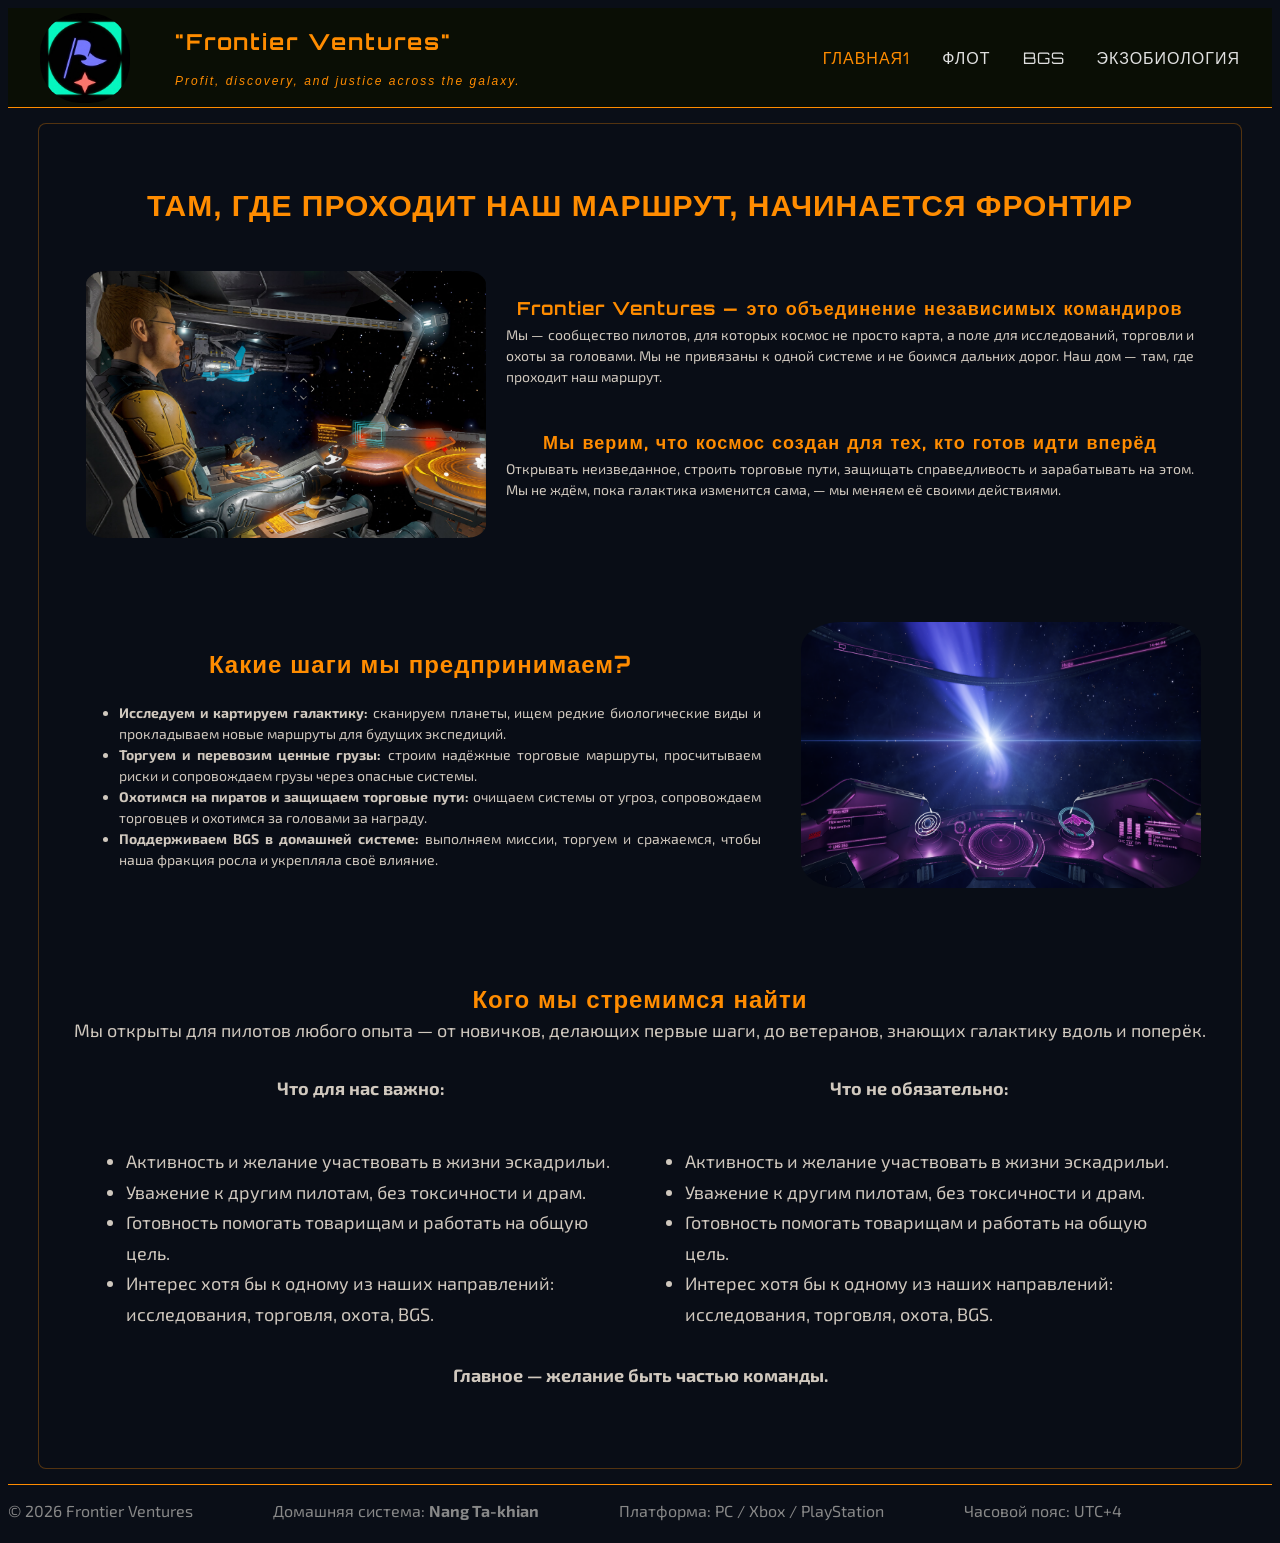
==== index.html @ 81ed52bd "Re" ====
<!DOCTYPE html>
<html lang="ru"> 
        
    <head>
        <meta charset="UTF-8">
        <meta name="viewport" content="width=device-width, initial-scale=1.0">
        <title>Эскадрилия "Frontier Ventures"</title>
        <link rel="stylesheet" href="/css/style.css">
        <!--Подключение шрифтов Exo 2 и Oxanium с Google Fonts-->
        <link rel="preconnect" href="https://fonts.googleapis.com">
        <link rel="preconnect" href="https://fonts.gstatic.com" crossorigin>
        <link rel="stylesheet" href="https://fonts.googleapis.com/css2?family=Exo+2:wght@400;600&family=Orbitron:wght@400;700&display=swap">
    </head>

    <body class="back_color_main">

        <!-- ШАПКА -->
        <header class="header"> 
            <div class="logo">     
                <img class="logo-img" src="/img/icon.jpg" alt="Лого">
                <div class="Mottos_structure">
                    <span class="title_logo_text"><b>"Frontier Ventures"</b></span><br> 
                    <span class="title_logo_subtext"><i>Profit, discovery, and justice across the galaxy.</i></span>
                </div>    
            </div>
             <nav class="nav">
                <a href="#" class="nav-link active">Главная1</a>
                <a href="#" class="nav-link">Флот</a>
                <a href="#" class="nav-link">BGS</a>
                <a href="/researches.html" class="nav-link">Экзобиология</a>
            </nav>
        </header>

        <!-- КОНТЕНТ -->
        <main class="Structure">
             <article class="article">
                <h1 aligh="center">ТАМ, ГДЕ ПРОХОДИТ НАШ МАРШРУТ, НАЧИНАЕТСЯ ФРОНТИР</h1>
                

                <!-- 1. О нас -->
                <div class="container2">
                    <img class="cont_img_size1" src="/img/img1.jpg" alt="Изображение">
                    <div class="text_block">
                        <h3 class="title_main">Frontier Ventures — это объединение независимых командиров</h3>
                        <p class="subtitle_main">Мы — сообщество пилотов, для которых космос не просто карта, а поле для исследований, торговли и охоты за головами. Мы не привязаны к одной системе и не боимся дальних дорог. Наш дом — там, где проходит наш маршрут.</p>
                        <h3 class="title_main">Мы верим, что космос создан для тех, кто готов идти вперёд</h3>
                        <p class="subtitle_main">Открывать неизведанное, строить торговые пути, защищать справедливость и зарабатывать на этом. Мы не ждём, пока галактика изменится сама, — мы меняем её своими действиями.</p>
                    </div>    
                </div> <br> <br>

                <!-- 2. Чем занимаемся -->
                 <div class="container3">
                    <div class="text_block">
                        <h2 class="title_main">Какие шаги мы предпринимаем?</h2>
                        <ul>
                            <li class="subtitle_main"><b>Исследуем и картируем галактику:</b> сканируем планеты, ищем редкие биологические виды и прокладываем новые маршруты для будущих экспедиций.</li>
                            <li class="subtitle_main"><b>Торгуем и перевозим ценные грузы:</b> строим надёжные торговые маршруты, просчитываем риски и сопровождаем грузы через опасные системы.</li>
                            <li class="subtitle_main"><b>Охотимся на пиратов и защищаем торговые пути:</b> очищаем системы от угроз, сопровождаем торговцев и охотимся за головами за награду.</li>
                            <li class="subtitle_main"><b>Поддерживаем BGS в домашней системе:</b> выполняем миссии, торгуем и сражаемся, чтобы наша фракция росла и укрепляла своё влияние.</li>
                        </ul>
                    </div>
                    <img class="cont_img_size2" src="/img/img2.png" alt="Изображение">
                </div> <br> <br>

                <!-- 3. Кого мы ищем -->
                <h2 class="title_main">Кого мы стремимся найти</h2>
                <p class="title_main">Мы открыты для пилотов любого опыта — от новичков, делающих первые шаги, до ветеранов, знающих галактику вдоль и поперёк.</p>
                <div class="container4">
                    <div class="text_block2">
                        <p class="title_main"><b>Что для нас важно:</b></p>
                        <ul>
                            <li>Активность и желание участвовать в жизни эскадрильи.</li>
                            <li>Уважение к другим пилотам, без токсичности и драм.</li>
                            <li>Готовность помогать товарищам и работать на общую цель.</li>
                            <li>Интерес хотя бы к одному из наших направлений: исследования, торговля, охота, BGS.</li>
                        </ul>
                    </div>
                    <div class="text_block2">    
                        <p class="title_main"><b>Что не обязательно:</b></p>
                        <ul>
                            <li>Активность и желание участвовать в жизни эскадрильи.</li>
                            <li>Уважение к другим пилотам, без токсичности и драм.</li>
                            <li>Готовность помогать товарищам и работать на общую цель.</li>
                            <li>Интерес хотя бы к одному из наших направлений: исследования, торговля, охота, BGS.</li>
                        </ul>
                    </div>    
                </div> 
                <p class="title_main"><b>Главное — желание быть частью команды.</b></p> <br>


                <!-- 4. Домашняя система -->

            </article>
        </main>

        <!-- ПОДВАЛ -->
        <footer class="back_color_footer"> 
            <div class="footer_text_box"> 
                <p>© 2026 Frontier Ventures</p>
                <p>Домашняя система: <strong>Nang Ta-khian</strong></p>
                <p>Платформа: PC / Xbox / PlayStation</p>
                <p>Часовой пояс: UTC+4</p>
            </div>
        </footer>

    </body>

</html>
---- css/style.css ----
/* Основной фон + Если слитает картинка будет запасная заливка */
.back_color_main {
    min-height: 100vh;
    display: flex;
    flex-direction: column;
    background-color: #0a0e17;
    background-image: url(img/cosmos.webp);
    background-repeat: no-repeat;
    background-position:center;
    background-attachment: fixed;
    background-size: cover;
    color: #d0c8be;
    font-family: 'Exo 2', sans-serif;
}

/* -------------------------------- ШАПКА -------------------------------- */

.header {
    width: 100%;      
    height: 100px;
    border-bottom: 1px solid #ff8c00;
    display: flex; /* Работа с расположением блоков*/
    align-items: center; /* Работа с flex. Расположение блока относительно его границ*/
    background: #0a0e05;
    box-sizing: border-box;
    padding: 0 32px; /* внутр. отступы*/
    justify-content: space-between;
}

/* Тут начинается лого в шапке */

.logo {
    display: flex;
    align-items: center;      /* вертикальное центрирование */
    gap: 15px;
}

.logo-img {
    width: 90px;
    height: 90px;
    object-fit: cover;        /* чтобы не плющилось */
    border-radius: 45%;       /* округление*/
}

.title_logo_text {
    font-size: 22px;
    color: #ff8c00;
    letter-spacing: 2px;
    font-family: 'Orbitron', sans-serif;
    
}

.title_logo_subtext {
    font-size: 12px;
    color: #ff8c00;
    letter-spacing: 2px;
    font-family: 'Exo', sans-serif;
}

.Mottos_structure {
    display: flex;
    flex-direction: column;
    padding: 15px 30px;

}

/* Тут заканчивается лого в шапке */

/* Тут начинается навигационное меню в шапке */

.nav {
    display: flex;
    gap: 32px;
}

.nav-link {
    color: #e0e0e0;
    text-decoration: none;
    font-size: 16px;
    letter-spacing: 1px;
    text-transform: uppercase;
    padding: 8px 0;
    position: relative;
    transition: color 0.2s;
    font-family: 'Orbitron', sans-serif;
}

.nav-link::after {
    content: "";
    position: absolute;
    left: 0;
    bottom: 0;
    width: 0;
    height: 2px;
    background: #ff8c00;
    transition: width 0.3s;
}

.nav-link:hover {
    color: #ff8c00;
}

.nav-link:hover::after {
    width: 100%;    
}

/* Активная вкладка */
.nav-link.active {
    color: #ff8c00;
}

/* Тут заканчивается навигационное меню в шапке */

/* -------------------------------- MAIN --------------------------------*/

/* установка структуры main */
.Structure {
    max-width: 1400px;
    margin: 0 auto;          /* центрирует */
    padding: 15px 30px;
    flex: 1;
}

.container2{
    height: 300;;
    display: flex;
    padding: 15px;
    gap: 10px 20px;
} 

.container3{
    height: 300;
    display: flex;
    justify-content: flex-end;
    padding: 8px;
    gap: 40px;
}

.container4{
    height: 300;;
    display: flex;
    padding: 15px;
    gap: 10px;
} 

.cont_img_size1{
    width: 400px;
    height: auto;
    flex-shrink: 0;
    border-radius: 5%;
}

.cont_img_size2{
    width: 400px;
    height: auto;
    flex-shrink: 0; /* значение 0 не дает сжимать изображение*/
    border-radius: 10%;
}

.text_block {
    display: flex;
    flex-direction: column;   
    gap: 2px;
}

.text_block2 {
    display: flex;
    flex-direction: column;   
    gap: 10px;
}

/* -------------------------------- ПОДВАЛ -------------------------------- */

.back_color_footer {
    width: 100%;      
    height: 50px;
    background: #0a0e17;
    border-top: 1px solid #ff8c00;
    color: #888;
}

.footer_text_box {
    display: flex;
    gap: 80px;
}

/* -------------------------------- БУКВЫ И ШРИФТЫ -------------------------------- */

.title_main {
    margin: 0;
    line-height: 1.5;
    text-align: center;
}

.subtitle_main {
    font-size: 14px;
    margin: 0;
    line-height: 1.5;
    text-align: justify;
}

.subtitle_main_large {
    font-size: 16px;
    margin: 0;
    line-height: 1.15;
    text-align: justify;
}

.article {
    background: rgba(10, 14, 23, 0.75);
    border: 1px solid rgba(255, 140, 0, 0.3);
    border-radius: 8px;
    padding: 32px;
    line-height: 1.7;
    font-size: 18px;
}

.article p {
    margin-bottom: 16px;
}

.article h2 {
    font-family: 'Orbitron', sans-serif;
    color: #ff8c00;
    margin-top: 24px;
    font-size: 24px;
    letter-spacing: 1px;
}

.article h3 {
    font-family: 'Orbitron', sans-serif;
    color: #ff8c00;
    margin-top: 24px;
    font-size: 18px;
    letter-spacing: 1px;
}

.article h1 {
    font-family: 'Exo', sans-serif;
    color: #ff8c00;
    margin-top: 24px;
    font-size: 30px;
    letter-spacing: 1px;
    text-align: center;
}
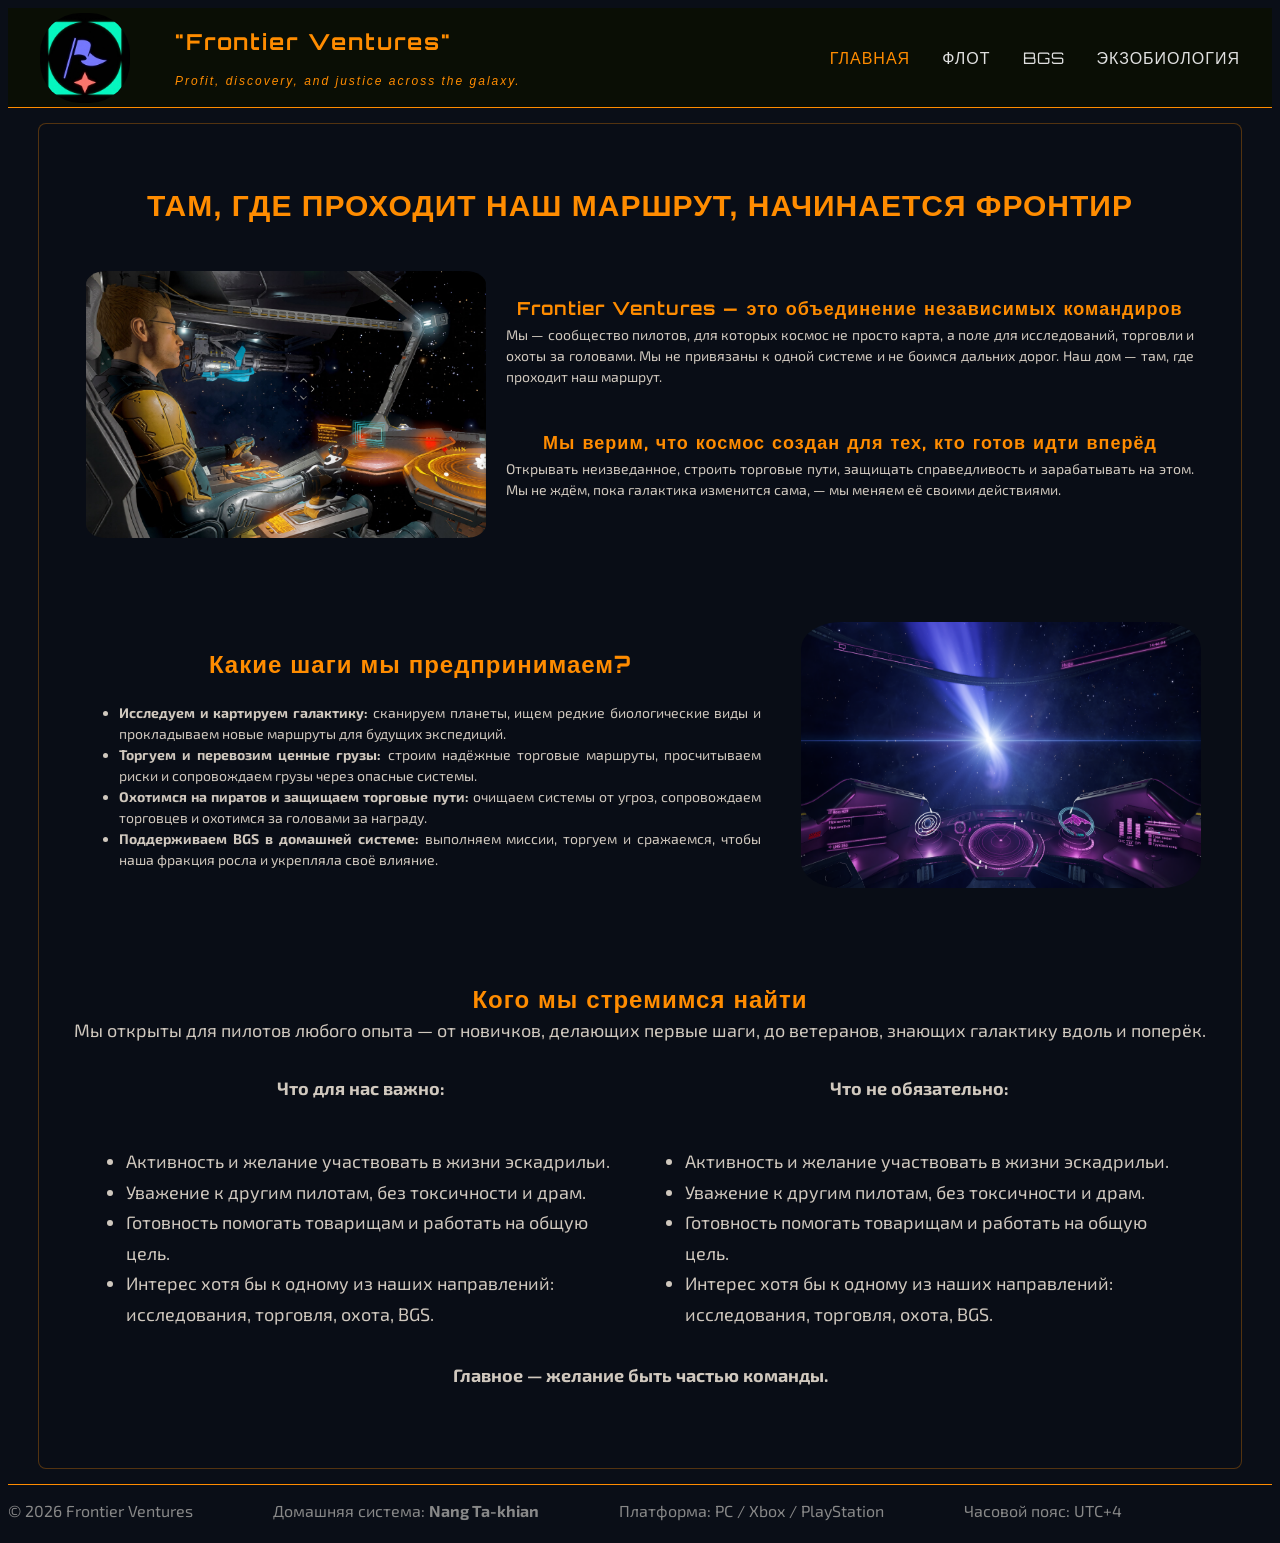
==== commit dd7a5add: "Re" ====
--- a/index.html
+++ b/index.html
@@ -5,7 +5,7 @@
         <meta charset="UTF-8">
         <meta name="viewport" content="width=device-width, initial-scale=1.0">
         <title>Эскадрилия "Frontier Ventures"</title>
-        <link rel="stylesheet" href="/css/style.css">
+        <link rel="stylesheet" href="css/style.css">
         <!--Подключение шрифтов Exo 2 и Oxanium с Google Fonts-->
         <link rel="preconnect" href="https://fonts.googleapis.com">
         <link rel="preconnect" href="https://fonts.gstatic.com" crossorigin>
@@ -17,17 +17,17 @@
         <!-- ШАПКА -->
         <header class="header"> 
             <div class="logo">     
-                <img class="logo-img" src="/img/icon.jpg" alt="Лого">
+                <img class="logo-img" src="img/icon.jpg" alt="Лого">
                 <div class="Mottos_structure">
                     <span class="title_logo_text"><b>"Frontier Ventures"</b></span><br> 
                     <span class="title_logo_subtext"><i>Profit, discovery, and justice across the galaxy.</i></span>
                 </div>    
             </div>
              <nav class="nav">
-                <a href="#" class="nav-link active">Главная1</a>
+                <a href="#" class="nav-link active">Главная</a>
                 <a href="#" class="nav-link">Флот</a>
                 <a href="#" class="nav-link">BGS</a>
-                <a href="/researches.html" class="nav-link">Экзобиология</a>
+                <a href="researches.html" class="nav-link">Экзобиология</a>
             </nav>
         </header>
 
@@ -39,7 +39,7 @@
 
                 <!-- 1. О нас -->
                 <div class="container2">
-                    <img class="cont_img_size1" src="/img/img1.jpg" alt="Изображение">
+                    <img class="cont_img_size1" src="img/img1.jpg" alt="Изображение">
                     <div class="text_block">
                         <h3 class="title_main">Frontier Ventures — это объединение независимых командиров</h3>
                         <p class="subtitle_main">Мы — сообщество пилотов, для которых космос не просто карта, а поле для исследований, торговли и охоты за головами. Мы не привязаны к одной системе и не боимся дальних дорог. Наш дом — там, где проходит наш маршрут.</p>
@@ -59,7 +59,7 @@
                             <li class="subtitle_main"><b>Поддерживаем BGS в домашней системе:</b> выполняем миссии, торгуем и сражаемся, чтобы наша фракция росла и укрепляла своё влияние.</li>
                         </ul>
                     </div>
-                    <img class="cont_img_size2" src="/img/img2.png" alt="Изображение">
+                    <img class="cont_img_size2" src="img/img2.png" alt="Изображение">
                 </div> <br> <br>
 
                 <!-- 3. Кого мы ищем -->
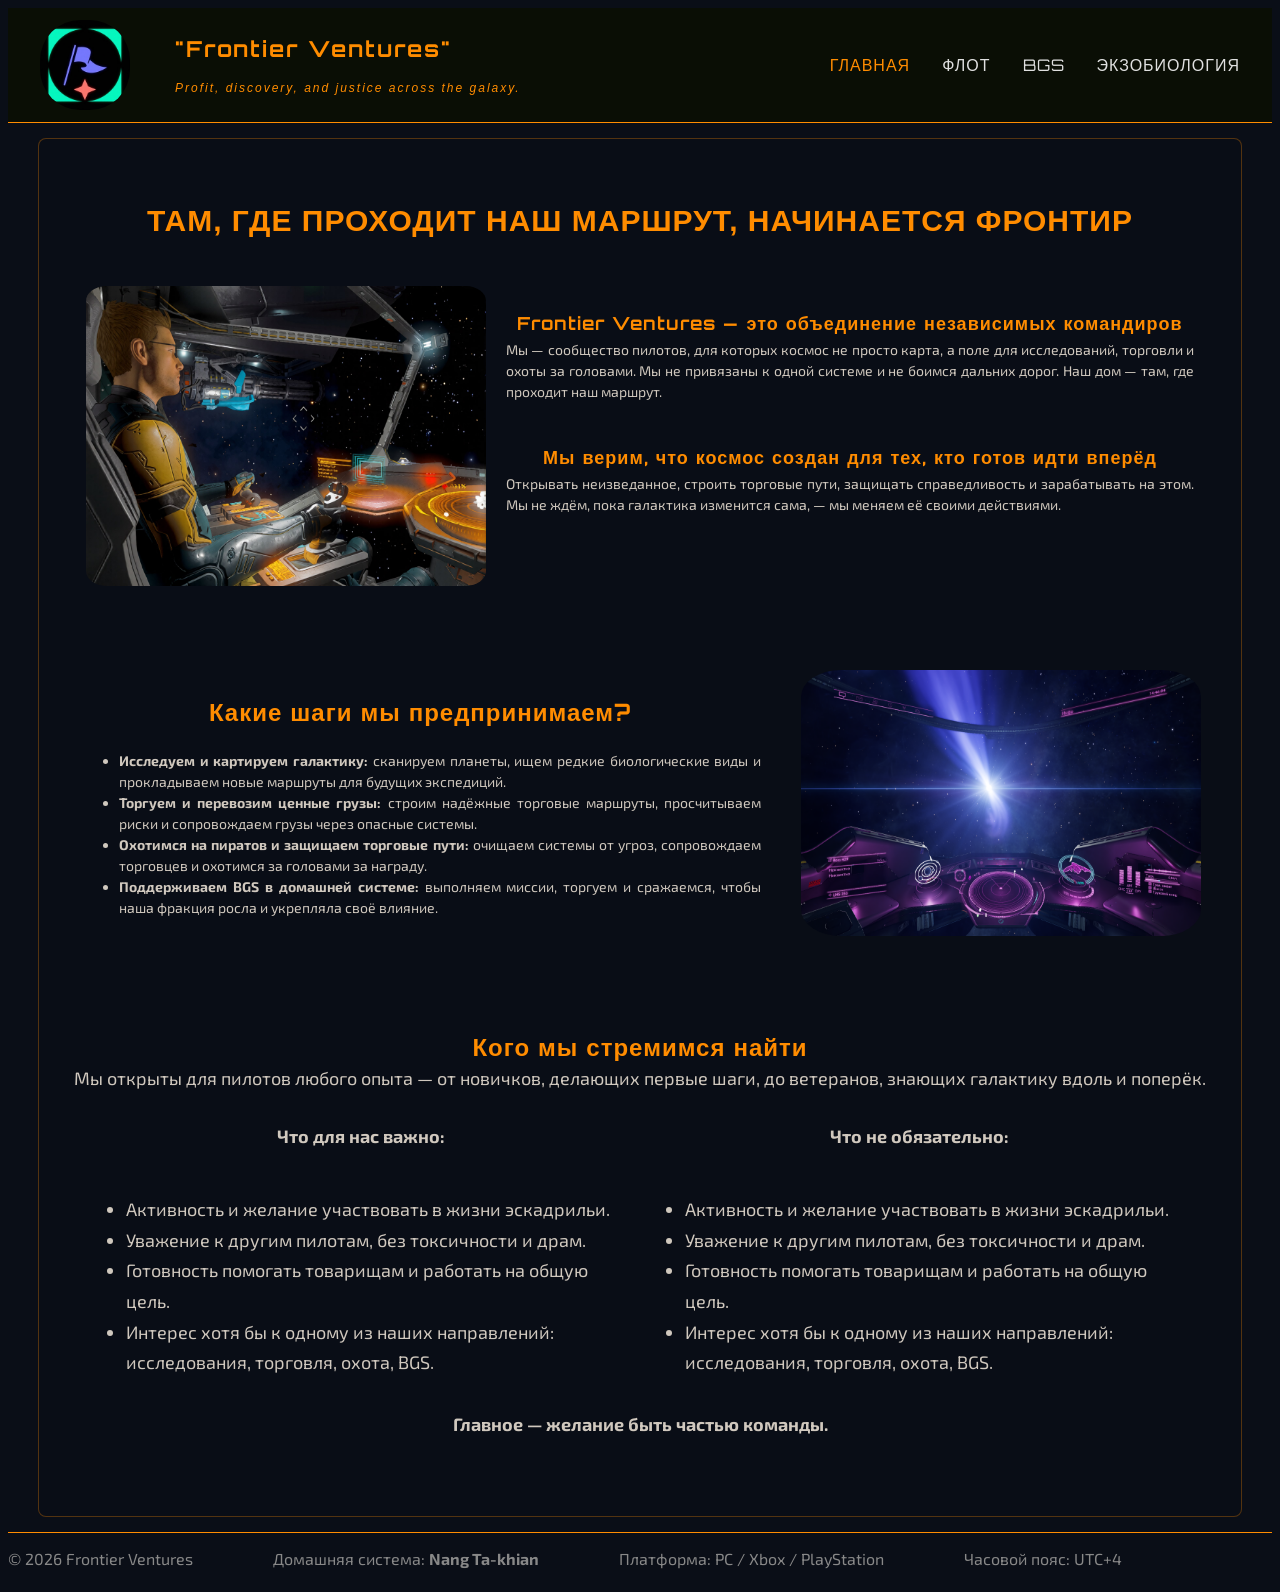
==== commit b97976b3: "Re1" ====
--- a/index.html
+++ b/index.html
@@ -34,7 +34,7 @@
         <!-- КОНТЕНТ -->
         <main class="Structure">
              <article class="article">
-                <h1 aligh="center">ТАМ, ГДЕ ПРОХОДИТ НАШ МАРШРУТ, НАЧИНАЕТСЯ ФРОНТИР</h1>
+                <h1>ТАМ, ГДЕ ПРОХОДИТ НАШ МАРШРУТ, НАЧИНАЕТСЯ ФРОНТИР</h1>
                 
 
                 <!-- 1. О нас -->
--- a/css/style.css
+++ b/css/style.css
@@ -17,13 +17,13 @@
 
 .header {
     width: 100%;      
-    height: 100px;
+    min-height: 100px;
     border-bottom: 1px solid #ff8c00;
     display: flex; /* Работа с расположением блоков*/
     align-items: center; /* Работа с flex. Расположение блока относительно его границ*/
     background: #0a0e05;
     box-sizing: border-box;
-    padding: 0 32px; /* внутр. отступы*/
+    padding: 12px 32px; /* внутр. отступы*/
     justify-content: space-between;
 }
 
@@ -71,6 +71,7 @@
 .nav {
     display: flex;
     gap: 32px;
+    flex-wrap: wrap
 }
 
 .nav-link {
@@ -122,7 +123,7 @@
 }
 
 .container2{
-    height: 300;;
+    min-height: 300px;
     display: flex;
     padding: 15px;
     gap: 10px 20px;
@@ -144,9 +145,9 @@
 } 
 
 .cont_img_size1{
-    width: 400px;
+    max-width: 400px;
+    width: 100%;
     height: auto;
-    flex-shrink: 0;
     border-radius: 5%;
 }
 
@@ -173,7 +174,7 @@
 
 .back_color_footer {
     width: 100%;      
-    height: 50px;
+    min-height: 50px;
     background: #0a0e17;
     border-top: 1px solid #ff8c00;
     color: #888;
@@ -182,6 +183,8 @@
 .footer_text_box {
     display: flex;
     gap: 80px;
+    flex-wrap: wrap;
+    
 }
 
 /* -------------------------------- БУКВЫ И ШРИФТЫ -------------------------------- */
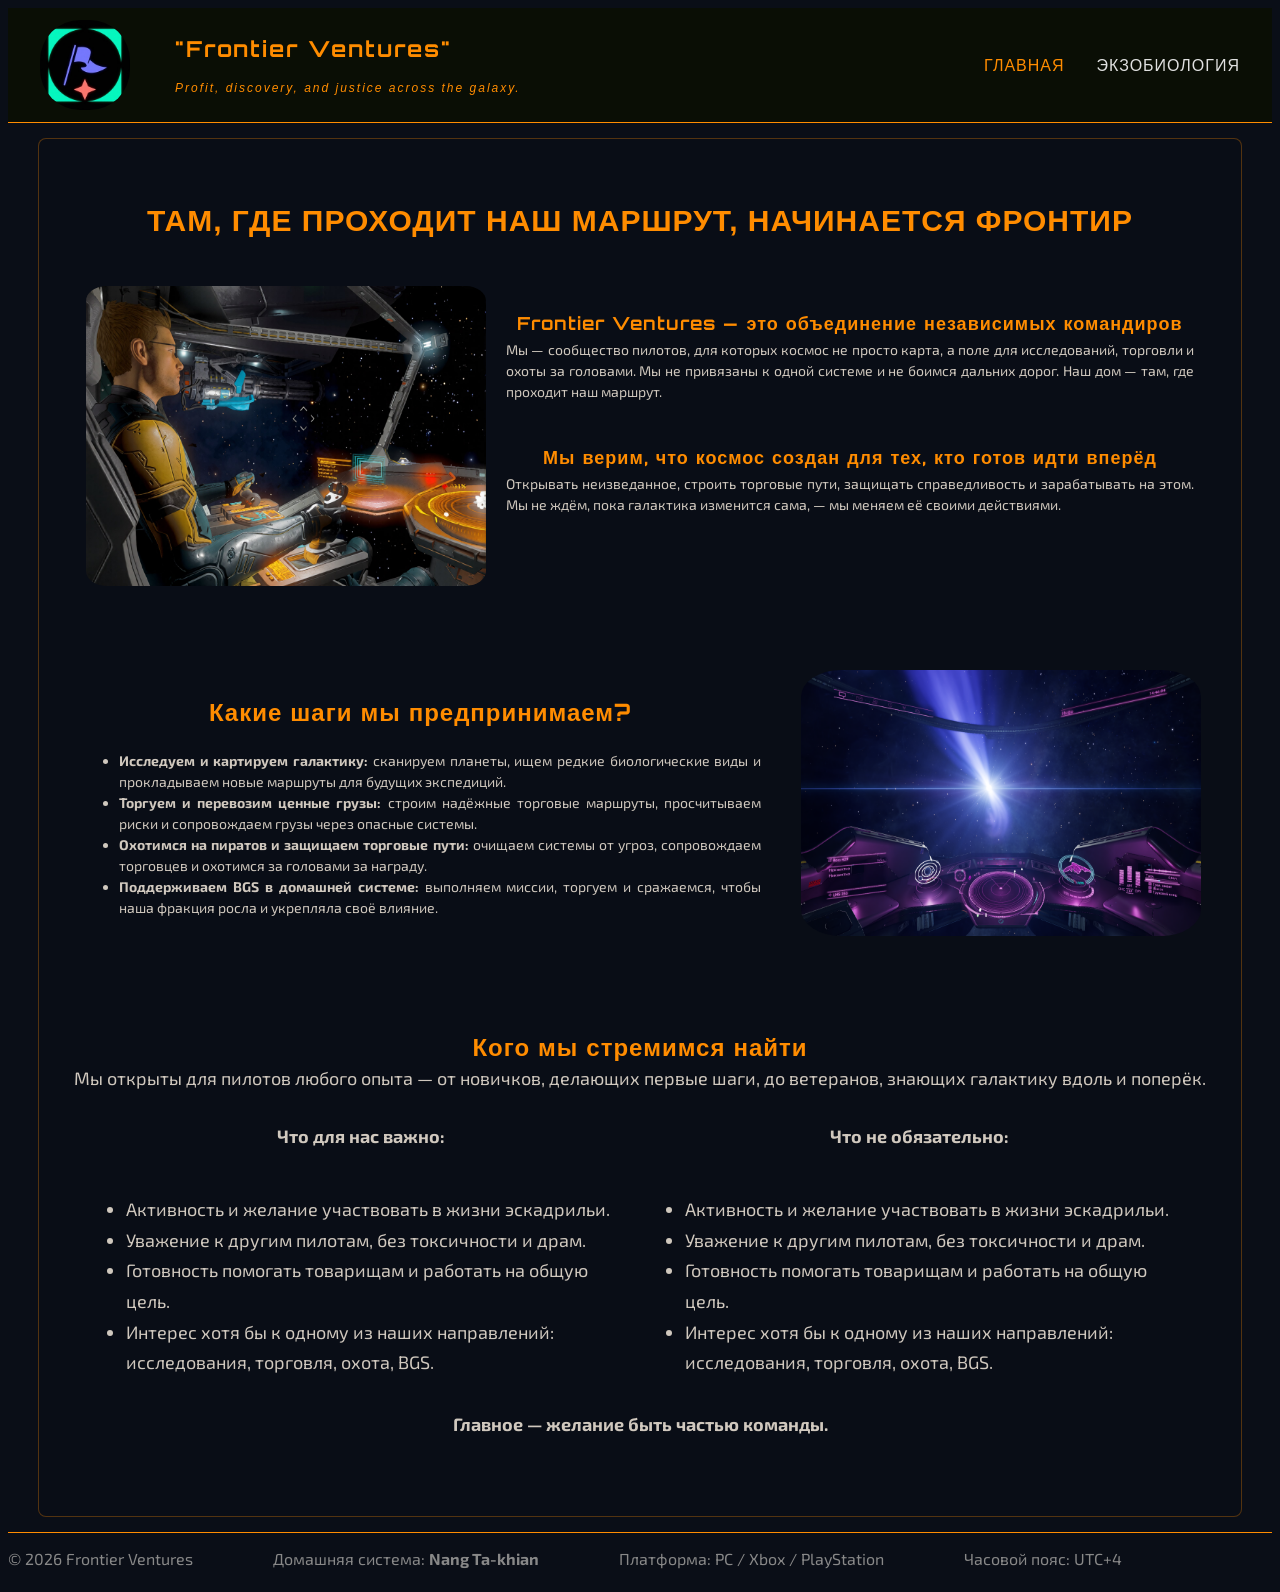
==== commit 691e1341: "правка шапки" ====
--- a/index.html
+++ b/index.html
@@ -25,8 +25,8 @@
             </div>
              <nav class="nav">
                 <a href="#" class="nav-link active">Главная</a>
-                <a href="#" class="nav-link">Флот</a>
-                <a href="#" class="nav-link">BGS</a>
+                <!--<a href="#" class="nav-link">Флот</a>-->
+                <!--<a href="#" class="nav-link">BGS</a>-->
                 <a href="researches.html" class="nav-link">Экзобиология</a>
             </nav>
         </header>
--- a/css/style.css
+++ b/css/style.css
@@ -1,3 +1,4 @@
+
 /* Основной фон + Если слитает картинка будет запасная заливка */
 .back_color_main {
     min-height: 100vh;
@@ -242,7 +243,47 @@
     font-family: 'Exo', sans-serif;
     color: #ff8c00;
     margin-top: 24px;
-    font-size: 30px;
+    font-size: clamp(20px, 4vw, 30px);
     letter-spacing: 1px;
     text-align: center;
+}
+
+/* -------------------------------- Адаптация под мобилки -------------------------------- */
+
+@media (max-width: 767px) {
+    .container2, .container3, .container4 {
+        flex-direction: column;   /* картинка над/под текстом */
+        gap: 16px;
+    }
+}
+
+@media (max-width: 767px) {
+    .cont_img_size1, .cont_img_size2 {
+        max-width: 100%;      /* картинка = ширина экрана */
+        flex-shrink: 1;       /* разрешаем сжимать */
+    }
+}
+
+@media (max-width: 767px) {
+    .header {
+        flex-direction: column;   /* лого сверху, меню снизу */
+        height: auto;
+        padding: 12px;
+    }
+    .nav {
+        flex-wrap: wrap;          /* пункты переносятся */
+        justify-content: center;
+        gap: 16px;
+    }
+    .logo-img { width: 60px; height: 60px; }
+    .Mottos_structure { padding: 0; }
+}
+
+@media (max-width: 767px) {
+    .footer_text_box {
+        flex-direction: column;
+        gap: 4px;
+        padding: 12px;
+    }
+    .back_color_footer { height: auto; }
 }
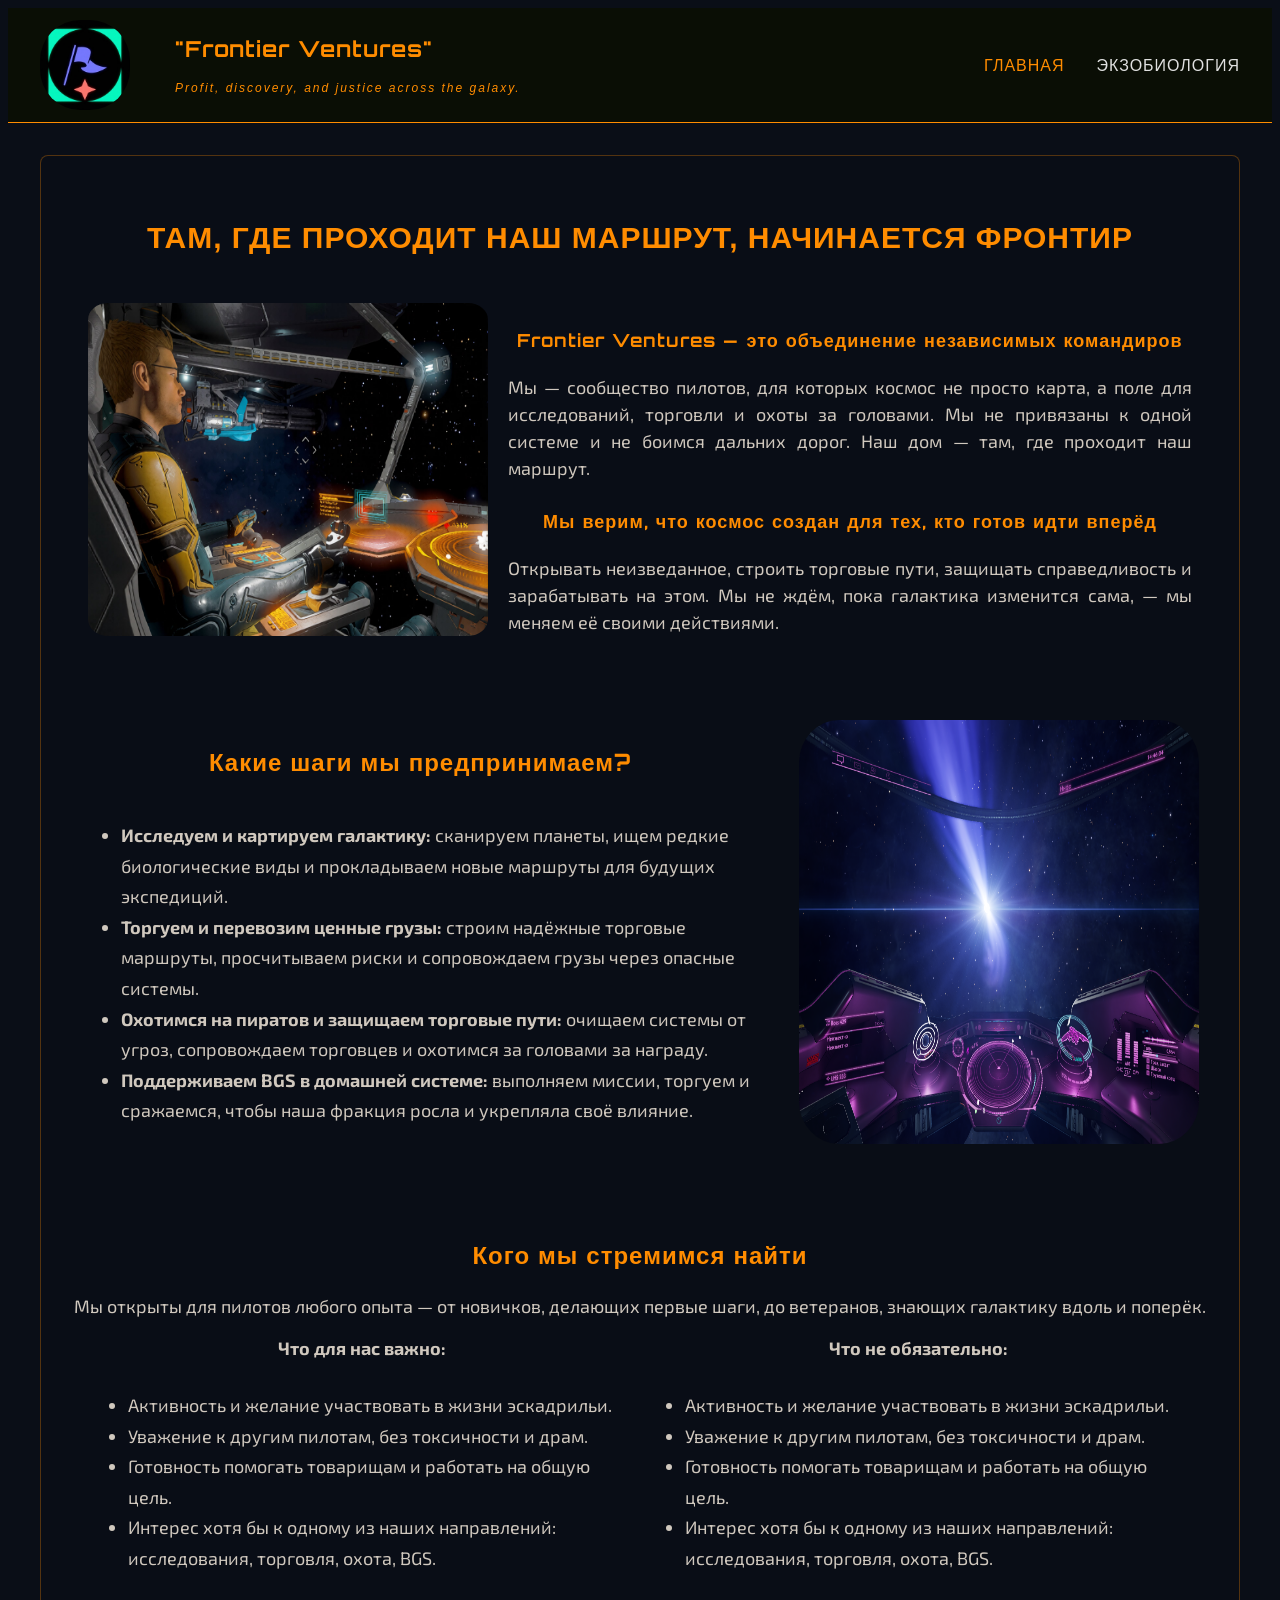
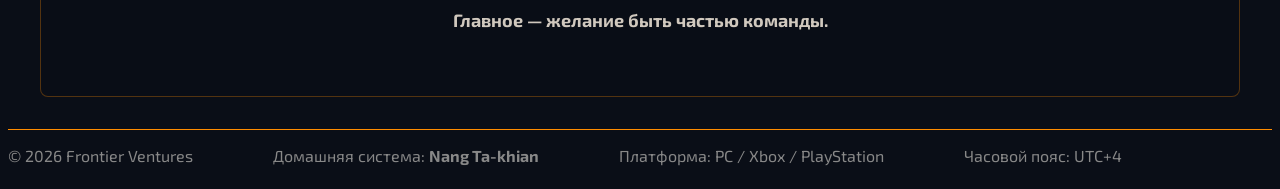
==== commit 7d30954c: "optimizated" ====
--- a/index.html
+++ b/index.html
@@ -41,10 +41,10 @@
                 <div class="container2">
                     <img class="cont_img_size1" src="img/img1.jpg" alt="Изображение">
                     <div class="text_block">
-                        <h3 class="title_main">Frontier Ventures — это объединение независимых командиров</h3>
-                        <p class="subtitle_main">Мы — сообщество пилотов, для которых космос не просто карта, а поле для исследований, торговли и охоты за головами. Мы не привязаны к одной системе и не боимся дальних дорог. Наш дом — там, где проходит наш маршрут.</p>
-                        <h3 class="title_main">Мы верим, что космос создан для тех, кто готов идти вперёд</h3>
-                        <p class="subtitle_main">Открывать неизведанное, строить торговые пути, защищать справедливость и зарабатывать на этом. Мы не ждём, пока галактика изменится сама, — мы меняем её своими действиями.</p>
+                        <h3>Frontier Ventures — это объединение независимых командиров</h3>
+                        <p>Мы — сообщество пилотов, для которых космос не просто карта, а поле для исследований, торговли и охоты за головами. Мы не привязаны к одной системе и не боимся дальних дорог. Наш дом — там, где проходит наш маршрут.</p>
+                        <h3>Мы верим, что космос создан для тех, кто готов идти вперёд</h3>
+                        <p>Открывать неизведанное, строить торговые пути, защищать справедливость и зарабатывать на этом. Мы не ждём, пока галактика изменится сама, — мы меняем её своими действиями.</p>
                     </div>    
                 </div> <br> <br>
 
@@ -53,21 +53,21 @@
                     <div class="text_block">
                         <h2 class="title_main">Какие шаги мы предпринимаем?</h2>
                         <ul>
-                            <li class="subtitle_main"><b>Исследуем и картируем галактику:</b> сканируем планеты, ищем редкие биологические виды и прокладываем новые маршруты для будущих экспедиций.</li>
-                            <li class="subtitle_main"><b>Торгуем и перевозим ценные грузы:</b> строим надёжные торговые маршруты, просчитываем риски и сопровождаем грузы через опасные системы.</li>
-                            <li class="subtitle_main"><b>Охотимся на пиратов и защищаем торговые пути:</b> очищаем системы от угроз, сопровождаем торговцев и охотимся за головами за награду.</li>
-                            <li class="subtitle_main"><b>Поддерживаем BGS в домашней системе:</b> выполняем миссии, торгуем и сражаемся, чтобы наша фракция росла и укрепляла своё влияние.</li>
+                            <li><b>Исследуем и картируем галактику:</b> сканируем планеты, ищем редкие биологические виды и прокладываем новые маршруты для будущих экспедиций.</li>
+                            <li><b>Торгуем и перевозим ценные грузы:</b> строим надёжные торговые маршруты, просчитываем риски и сопровождаем грузы через опасные системы.</li>
+                            <li><b>Охотимся на пиратов и защищаем торговые пути:</b> очищаем системы от угроз, сопровождаем торговцев и охотимся за головами за награду.</li>
+                            <li><b>Поддерживаем BGS в домашней системе:</b> выполняем миссии, торгуем и сражаемся, чтобы наша фракция росла и укрепляла своё влияние.</li>
                         </ul>
                     </div>
                     <img class="cont_img_size2" src="img/img2.png" alt="Изображение">
                 </div> <br> <br>
 
                 <!-- 3. Кого мы ищем -->
-                <h2 class="title_main">Кого мы стремимся найти</h2>
-                <p class="title_main">Мы открыты для пилотов любого опыта — от новичков, делающих первые шаги, до ветеранов, знающих галактику вдоль и поперёк.</p>
+                <h2>Кого мы стремимся найти</h2>
+                <p id="center">Мы открыты для пилотов любого опыта — от новичков, делающих первые шаги, до ветеранов, знающих галактику вдоль и поперёк.</p>
                 <div class="container4">
                     <div class="text_block2">
-                        <p class="title_main"><b>Что для нас важно:</b></p>
+                        <p id="center"><b>Что для нас важно:</b></p>
                         <ul>
                             <li>Активность и желание участвовать в жизни эскадрильи.</li>
                             <li>Уважение к другим пилотам, без токсичности и драм.</li>
@@ -76,7 +76,7 @@
                         </ul>
                     </div>
                     <div class="text_block2">    
-                        <p class="title_main"><b>Что не обязательно:</b></p>
+                        <p id="center"><b>Что не обязательно:</b></p>
                         <ul>
                             <li>Активность и желание участвовать в жизни эскадрильи.</li>
                             <li>Уважение к другим пилотам, без токсичности и драм.</li>
@@ -85,7 +85,7 @@
                         </ul>
                     </div>    
                 </div> 
-                <p class="title_main"><b>Главное — желание быть частью команды.</b></p> <br>
+                <p id="center"><b>Главное — желание быть частью команды.</b></p> <br>
 
 
                 <!-- 4. Домашняя система -->
--- a/css/style.css
+++ b/css/style.css
@@ -5,7 +5,7 @@
     display: flex;
     flex-direction: column;
     background-color: #0a0e17;
-    background-image: url(img/cosmos.webp);
+    background-image: url("img/cosmos.webp");
     background-repeat: no-repeat;
     background-position:center;
     background-attachment: fixed;
@@ -44,11 +44,10 @@
 }
 
 .title_logo_text {
-    font-size: 22px;
-    color: #ff8c00;
-    letter-spacing: 2px;
-    font-family: 'Orbitron', sans-serif;
-    
+    font-size: clamp(1rem, 2.5vw, 1.375rem);
+    color: #ff8c00;
+    letter-spacing: 1px;
+    font-family: 'Orbitron', sans-serif;    
 }
 
 .title_logo_subtext {
@@ -119,7 +118,7 @@
 .Structure {
     max-width: 1400px;
     margin: 0 auto;          /* центрирует */
-    padding: 15px 30px;
+    padding: 32px;
     flex: 1;
 }
 
@@ -189,25 +188,8 @@
 }
 
 /* -------------------------------- БУКВЫ И ШРИФТЫ -------------------------------- */
-
-.title_main {
-    margin: 0;
-    line-height: 1.5;
-    text-align: center;
-}
-
-.subtitle_main {
-    font-size: 14px;
-    margin: 0;
-    line-height: 1.5;
-    text-align: justify;
-}
-
-.subtitle_main_large {
-    font-size: 16px;
-    margin: 0;
-    line-height: 1.15;
-    text-align: justify;
+#center{
+    text-align: center;
 }
 
 .article {
@@ -220,23 +202,31 @@
 }
 
 .article p {
-    margin-bottom: 16px;
-}
+    margin: 0;
+    line-height: 1.5;
+    text-align: justify;
+}
+
 
 .article h2 {
     font-family: 'Orbitron', sans-serif;
     color: #ff8c00;
     margin-top: 24px;
-    font-size: 24px;
-    letter-spacing: 1px;
+    font-size: clamp(1.25rem, 2.5vw, 1.5rem);
+    letter-spacing: 1px;
+    line-height: 1.5;
+    text-align: center;
 }
 
 .article h3 {
     font-family: 'Orbitron', sans-serif;
     color: #ff8c00;
     margin-top: 24px;
-    font-size: 18px;
-    letter-spacing: 1px;
+    font-size: clamp(1rem, 1.8vw, 1.125rem);
+    letter-spacing: 1px;
+  
+    line-height: 1.5;
+    text-align: center;
 }
 
 .article h1 {
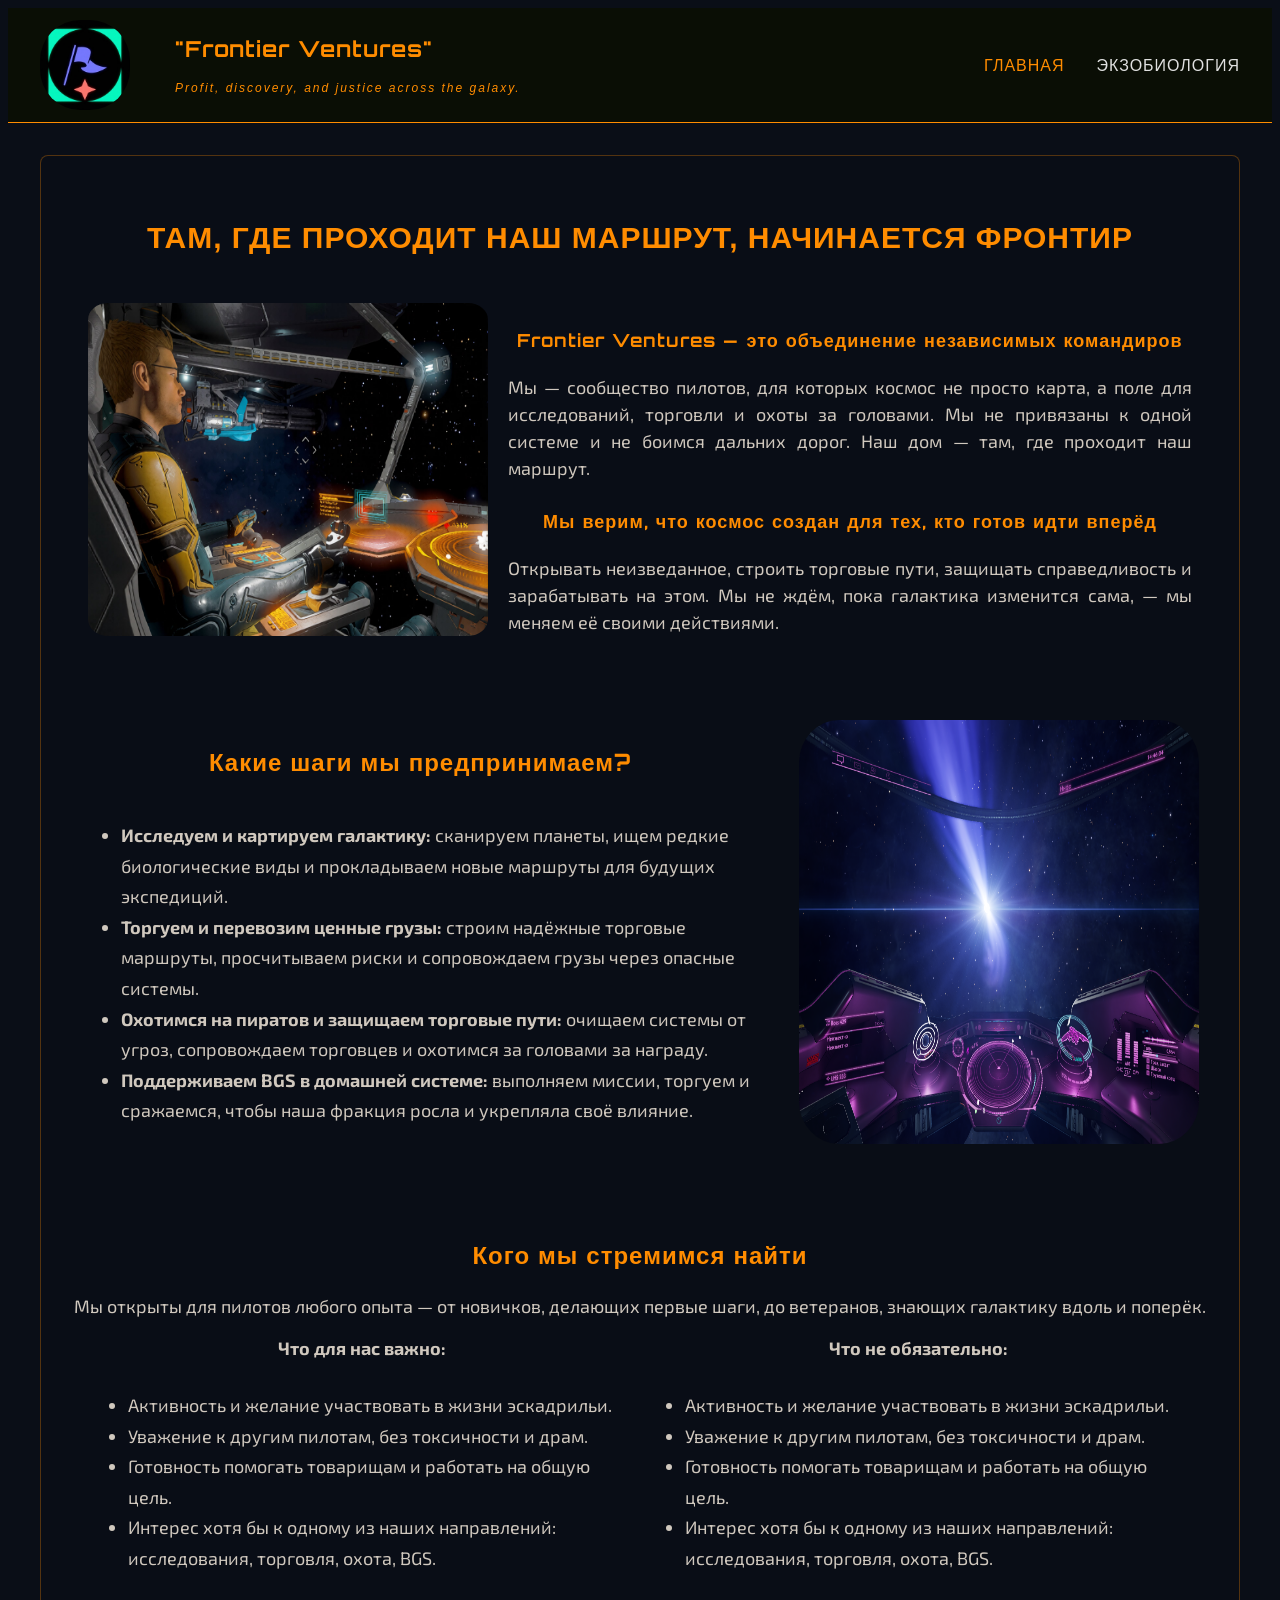
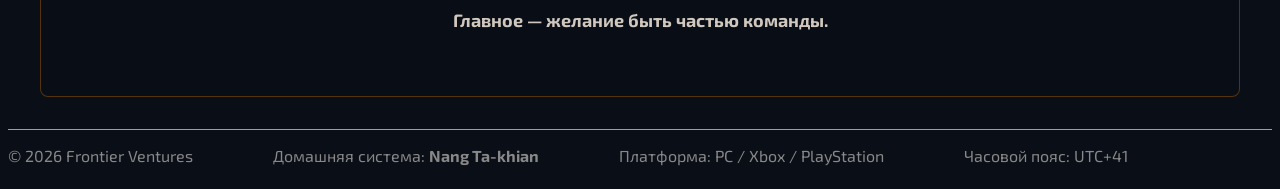
==== commit b1c1fb0c: "optimizated2" ====
--- a/index.html
+++ b/index.html
@@ -99,7 +99,7 @@
                 <p>© 2026 Frontier Ventures</p>
                 <p>Домашняя система: <strong>Nang Ta-khian</strong></p>
                 <p>Платформа: PC / Xbox / PlayStation</p>
-                <p>Часовой пояс: UTC+4</p>
+                <p>Часовой пояс: UTC+41</p>
             </div>
         </footer>
 
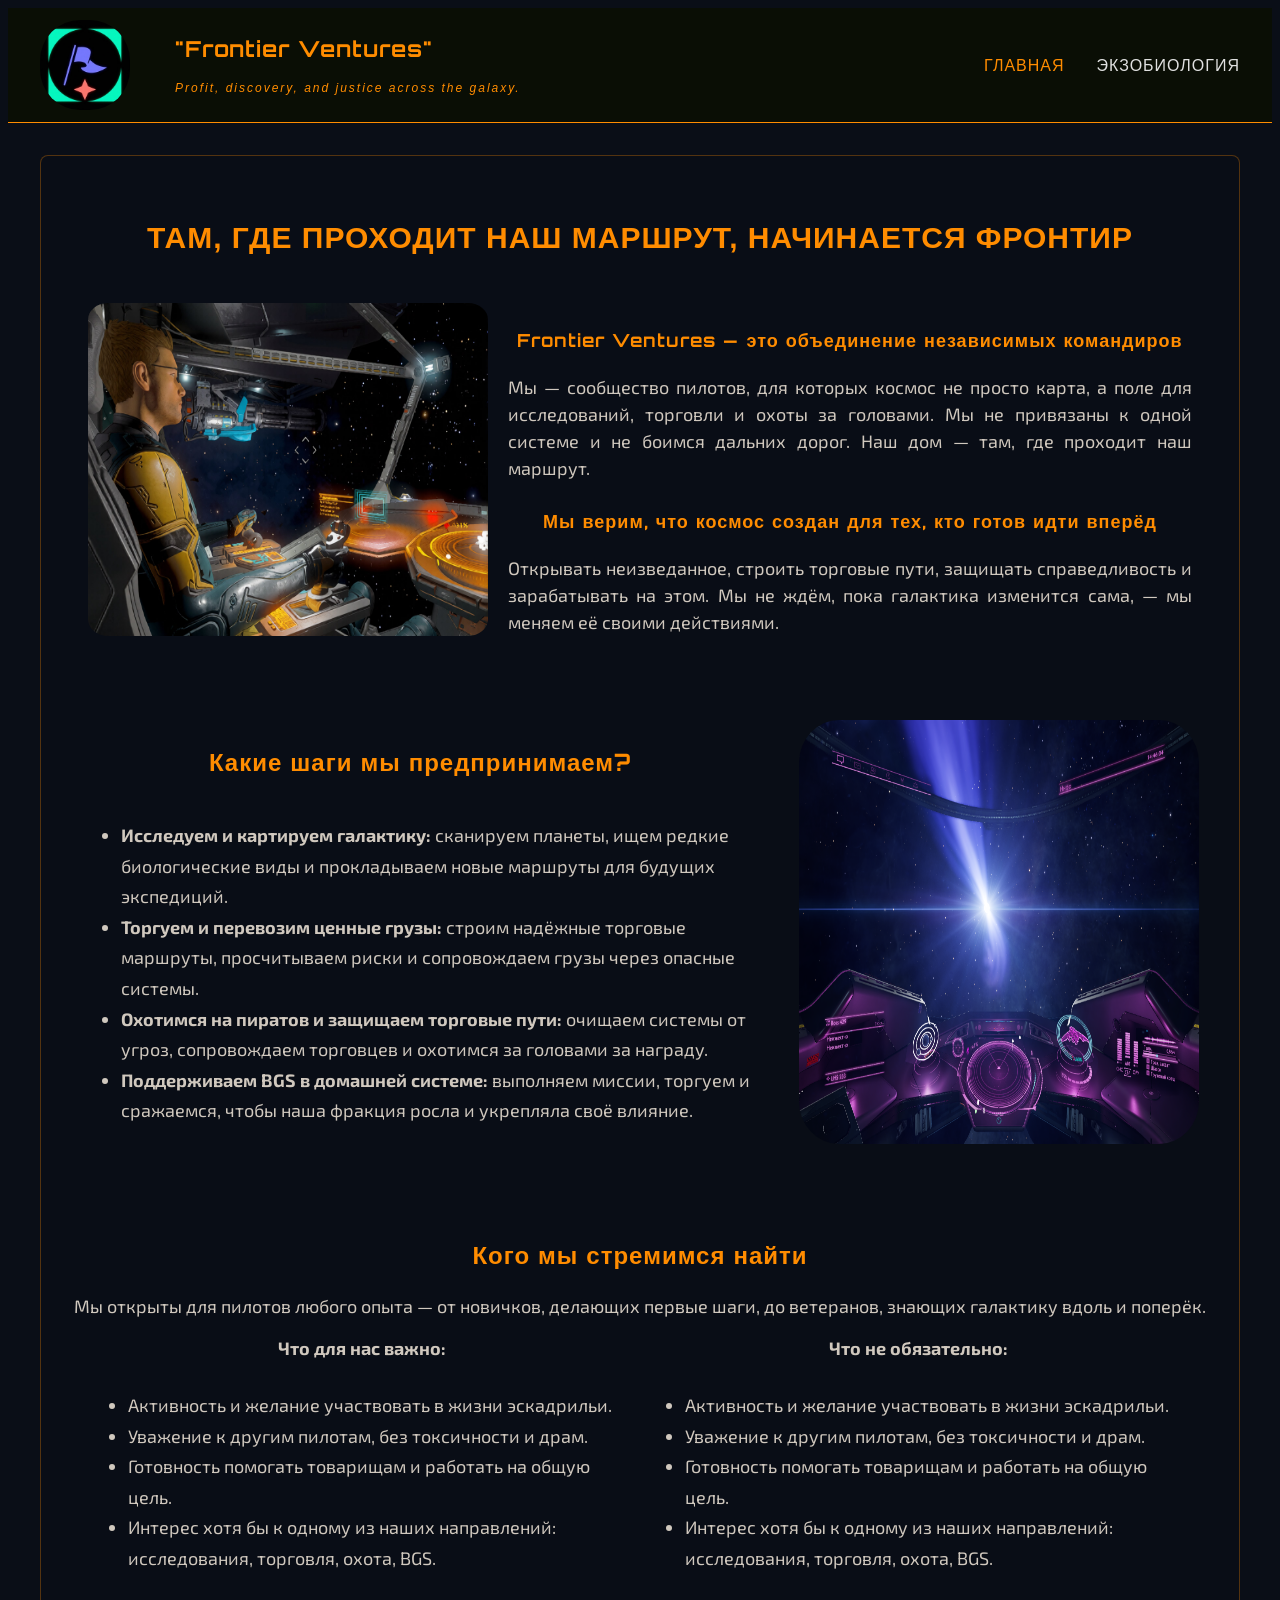
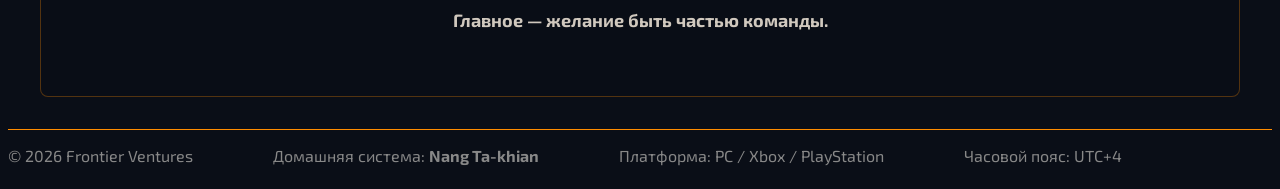
==== commit 5a3e0a35: "убрал ебанный горизонтальный скрол2" ====
--- a/index.html
+++ b/index.html
@@ -99,7 +99,7 @@
                 <p>© 2026 Frontier Ventures</p>
                 <p>Домашняя система: <strong>Nang Ta-khian</strong></p>
                 <p>Платформа: PC / Xbox / PlayStation</p>
-                <p>Часовой пояс: UTC+41</p>
+                <p>Часовой пояс: UTC+4</p>
             </div>
         </footer>
 
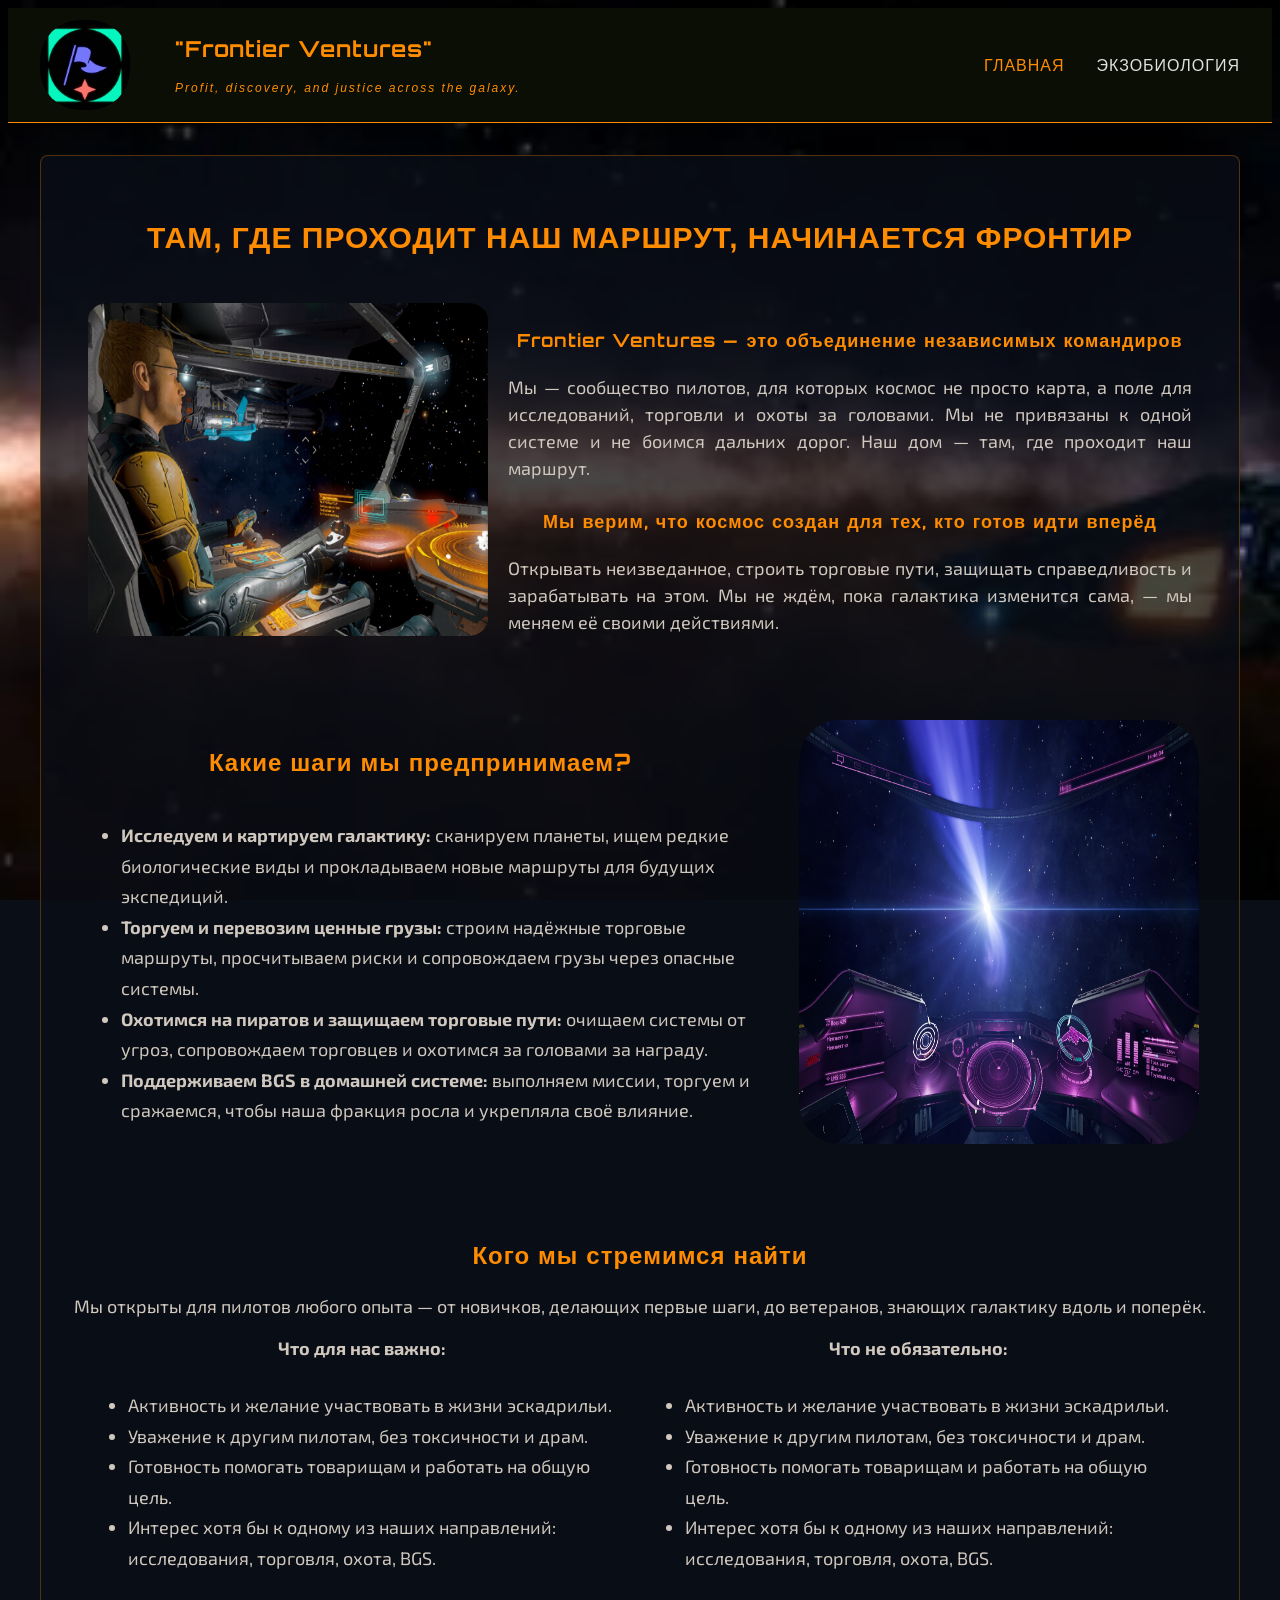
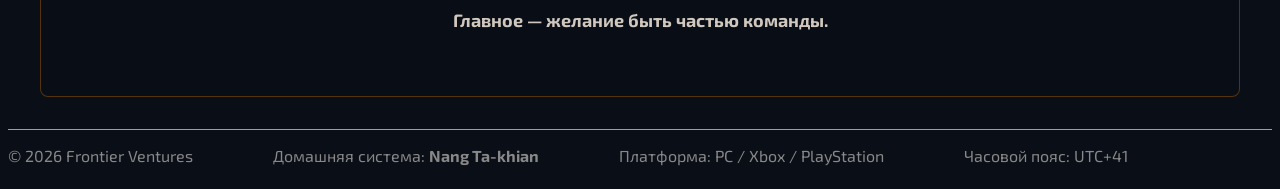
==== commit 3eb36b49: "пробуем улучшать визуал" ====
--- a/index.html
+++ b/index.html
@@ -99,7 +99,7 @@
                 <p>© 2026 Frontier Ventures</p>
                 <p>Домашняя система: <strong>Nang Ta-khian</strong></p>
                 <p>Платформа: PC / Xbox / PlayStation</p>
-                <p>Часовой пояс: UTC+4</p>
+                <p>Часовой пояс: UTC+41</p>
             </div>
         </footer>
 
--- a/css/style.css
+++ b/css/style.css
@@ -5,7 +5,7 @@
     display: flex;
     flex-direction: column;
     background-color: #0a0e17;
-    background-image: url("img/cosmos.webp");
+    background-image: url("../img/cosmos.webp");
     background-repeat: no-repeat;
     background-position:center;
     background-attachment: fixed;
@@ -245,9 +245,7 @@
         flex-direction: column;   /* картинка над/под текстом */
         gap: 16px;
     }
-}
-
-@media (max-width: 767px) {
+
     .cont_img_size1, .cont_img_size2 {
         max-width: 100%;      /* картинка = ширина экрана */
         flex-shrink: 1;       /* разрешаем сжимать */
@@ -276,4 +274,17 @@
         padding: 12px;
     }
     .back_color_footer { height: auto; }
+}
+
+/* -------------------------------- Визуализация -------------------------------- */
+
+::-webkit-scrollbar {
+    width: 10px;
+}
+::-webkit-scrollbar-track {
+    background: #0a0e17; 
+}
+::-webkit-scrollbar-thumb {
+    background: #ff8c00; 
+    border-radius: 5px;
 }
